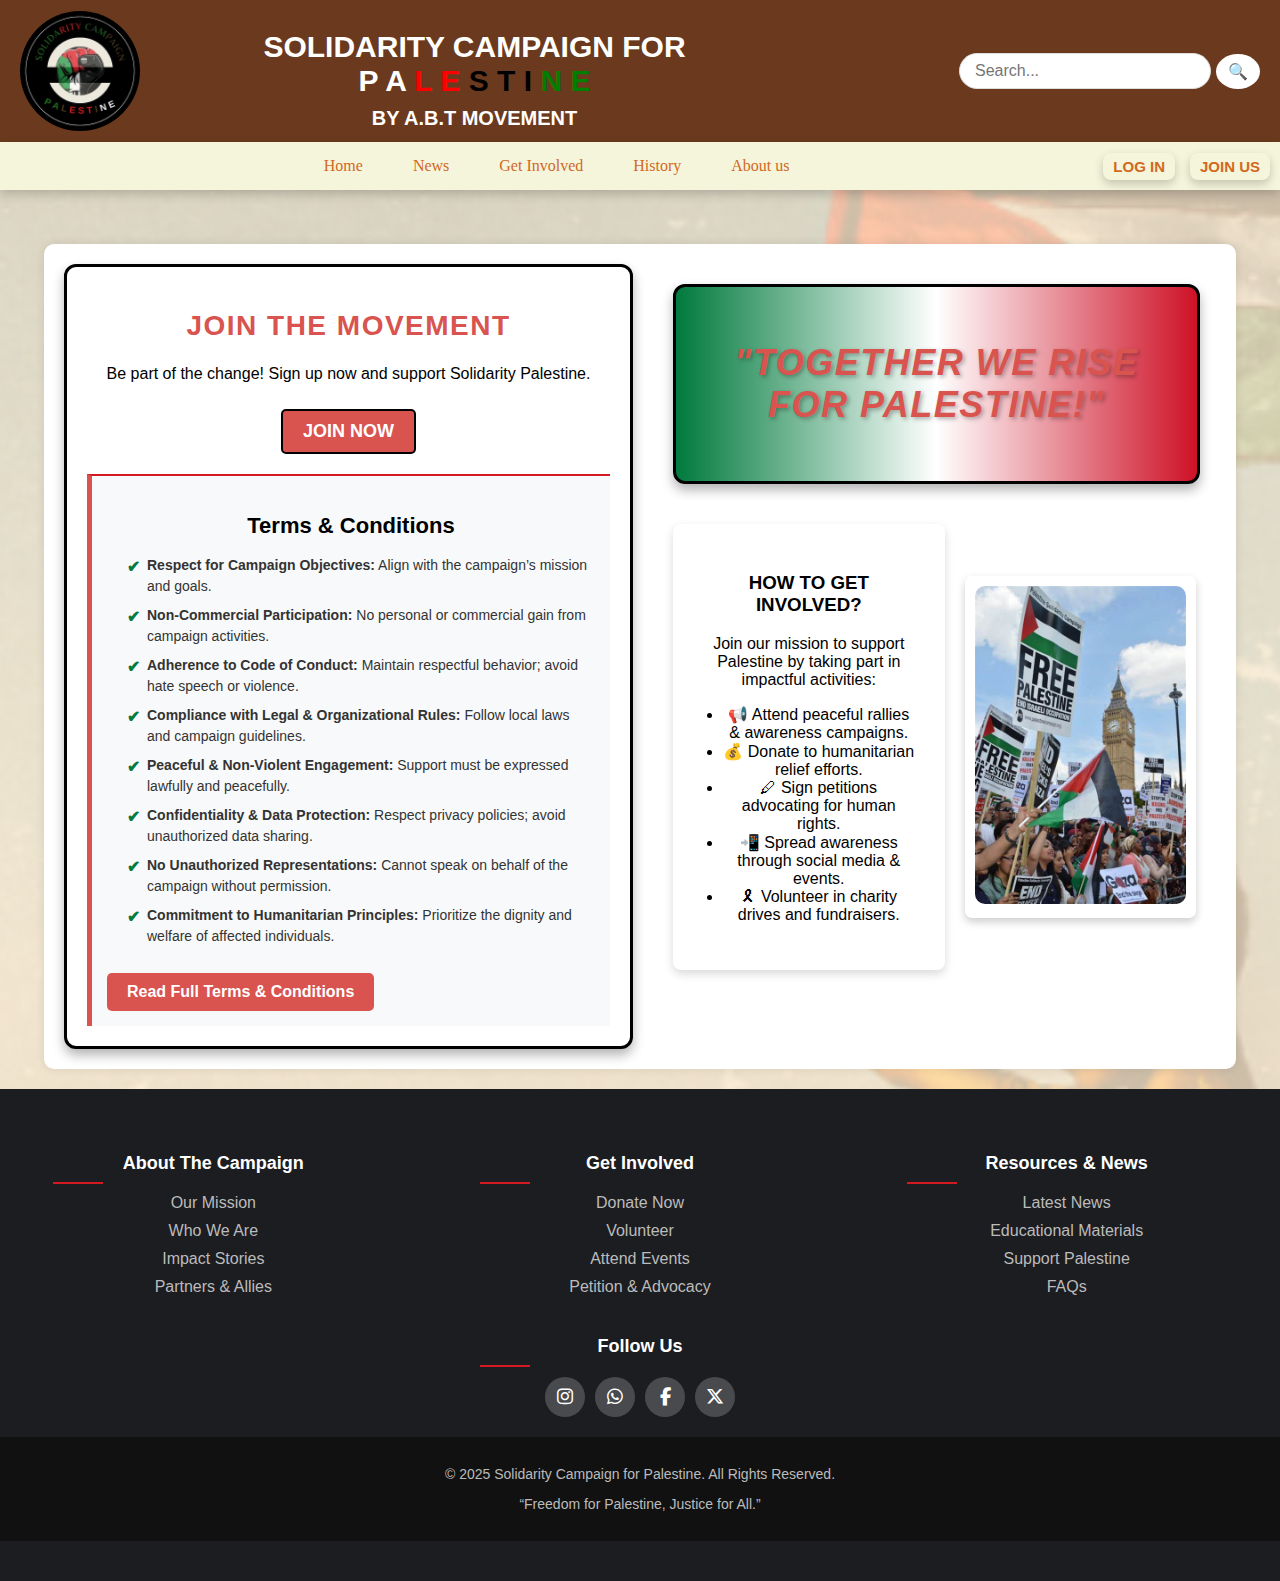
==== Get involved.html @ efb895b1 "Add files via upload" ====
<!DOCTYPE html>
<html lang="en">
<head>
    <meta charset="UTF-8">
    <meta name="viewport" content="width=device-width, initial-scale=1.0">
    <title>Get Involved - Solidarity Campaign for Palestine</title>
    <link rel="stylesheet" href="https://cdnjs.cloudflare.com/ajax/libs/font-awesome/6.4.2/css/all.min.css">
    <style>
        body {
            display: flex;
            flex-direction: column;
            min-height: 100vh;
            margin: 0;
            background-image: url("backgroundpic.png");
            background-size: cover;
            background-position: center;
            font-family: Arial, sans-serif;
            text-align: center;
        }
        /* Header Section */
        .header-container {
            display: flex;
            align-items: center;
            justify-content: space-between; /* Ensures items are spread out */
            background: #6B3A1E;
            padding: 10px 20px;
        }

        .header-left {
            display: flex;
            align-items: center;
        }

        .header-img {
            height: 80px;
            margin-right: 15px;
            border-radius: 50%;
        }

        .solidarity-text {
            font-size: 30px;
            font-weight: bold;
            color: white;
            text-transform: uppercase;
        }

        /* Styled Text for "Palestine" */
        .palestine {
            display: inline-block;
        }

        .black { color: black; }
        .red { color: red; }
        .white { color: white; }
        .green { color: green; }

        /* Search Container - Positioned to the Right */
        .search-container {
            display: flex;
            align-items: center;
            margin-left: 170px; /* Pushes it to the right */
        }

        .search-box {
            padding: 8px 15px;
            border-radius: 20px;
            border: 1px solid #ddd;
            font-size: 16px;
            width: 220px;
        }

        .search-btn {
            background: white;
            border: none;
            cursor: pointer;
            padding: 8px 12px;
            margin-left: 5px;
            border-radius: 50%;
            font-size: 16px;
        }

        .search-btn:hover {
            background: #ddd;
        }

        /* Responsive Design */
        @media (max-width: 768px) {
            .header-container {
                flex-direction: column;
                align-items: center;
            }

            .search-container {
                margin-top: 10px;
            }
        }

        .header-img {
            height: 120px;
            margin-right: 20px;
            border-radius: 70px;
            background-image: none;
        }
        
        .solidarity-text {
            font-size: 30px;
            font-weight: bold;
            margin-top: 20px;
        }

        /* Styled Text for "Solidarity Campaign for Palestine" */
        .palestine {
            display: inline-block;
            letter-spacing: 0;
        }

        .black { color: black; }
        .red { color: red; }
        .white { color: white; }
        .green { color: green; }
        .BY { color:white; 
            font-size:20px ;
            font-family: 'Lucida Sans', 'Lucida Sans Regular', 'Lucida Grande', 'Lucida Sans Unicode', Geneva, Verdana, sans-serif;} 

            .button-header a {
            display: inline-block;
            background: beige; /* Palestinian Red */
            color: chocolate;
            font-family: Verdana, Geneva, Tahoma, sans-serif;
            padding: 5px 10px;
            text-decoration: none;
            font-size: 15px;
            font-weight: bold;
            border-radius: 8px;
            transition: 0.3s ease;
            margin-top: 15px;
            box-shadow: 0px 4px 10px rgba(0.3, 0, 0, 0.2); /* Added shadow effect */
        }
        nav {
    display: flex;
    justify-content: space-between;
    align-items: center;
    background: beige;
    padding: 10px;
    box-shadow: 0px 4px 10px rgba(0, 0, 0, 0.2);
}

.nav-center {
    display: flex;
    justify-content: center;
    flex-grow: 1;
}

.nav-center a {
    font-family: serif;
    text-decoration: none;
    color: chocolate;
    margin: 0 15px;
    padding: 5px 10px;
}

.nav-right {
    display: flex;
    gap: 15px;
}

.nav-right .button {
    background: beige;
    color: chocolate;
    font-family: Verdana, Geneva, Tahoma, sans-serif;
    padding: 5px 10px;
    text-decoration: none;
    font-size: 15px;
    font-weight: bold;
    border-radius: 8px;
    transition: 0.3s ease;
    box-shadow: 0px 4px 10px rgba(0.3, 0, 0, 0.2);
}

.nav-right .button:hover {
    background: #555;
    color: white;
    border-radius: 5px;
}

nav a:hover {
    background: #555;
    color: white;
    border-radius: 5px;
}



/* Main Content Layout */
.main-content {
    display: flex;
    flex-direction: row;
    justify-content: space-between;
    align-items: flex-start;
    padding: 40px 20px;
    gap: 20px;
    width: 90%;
    margin-bottom: 20px;
}

/* LEFT SIDE - JOIN AREA */
.left-box {
    width: 40%;
    background: white;
    padding: 40px;
    text-align: center;
    border-radius: 12px;
    box-shadow: 0 6px 12px rgba(0, 0, 0, 0.3);
    border: 3px solid black;
}

.left-box h2 {
    color: #d41920; /* Palestinian Red */
    font-size: 28px;
    font-weight: bold;
    text-transform: uppercase;
    letter-spacing: 1.5px;
}

/* Join Now Button */
.join-btn {
    display: inline-block;
    background: #d41920; /* Palestinian Red */
    color: white;
    padding: 12px 24px;
    text-decoration: none;
    font-size: 18px;
    font-weight: bold;
    border-radius: 8px;
    transition: 0.3s ease;
    margin-top: 15px;
    border: 2px solid black;
}

.join-btn:hover {
    background: #a31215; /* Darker red */
    transform: scale(1.05);
}

/* Terms & Conditions Section */
.terms-section {
    margin-top: 20px;
    padding-top: 15px;
    border-top: 2px solid #d41920;
    text-align: left;
}

/* Terms Title */
.terms-section h3 {
    color: black;
    font-size: 22px;
    font-weight: bold;
    margin-bottom: 10px;
    text-align: center;
}

/* Terms List */
.terms-section ul {
    list-style: none;
    padding: 0;
}

.terms-section ul li {
    font-size: 14px;
    color: #333;
    margin-bottom: 8px;
    padding-left: 20px;
    position: relative;
    line-height: 1.5;
}

.terms-section ul li::before {
    content: "✔"; /* Checkmark Icon */
    color: #007a3d; /* Palestinian Green */
    font-size: 16px;
    font-weight: bold;
    position: absolute;
    left: 0;
}

/* Terms Link */
.terms-link {
    display: inline-block;
    color: #007a3d; /* Palestinian Green */
    text-decoration: none;
    font-weight: bold;
    margin-top: 10px;
    transition: 0.3s ease;
    text-align: center;
    display: block;
}

.terms-link:hover {
    text-decoration: underline;
}


/* RIGHT SIDE CONTAINER */
.right-container {
    width: 60%;
    display: flex;
    flex-direction: column;
    gap: 20px;
    align-items: flex-start;
}

/* Slogan (Top Right) */
.slogan-box {
    width: 90%;
    text-align: center;
    background: linear-gradient(90deg, #007a3d, white, #ce1126);
    padding: 25px;
    font-size: 26px;
    font-weight: bold;
    border-radius: 12px;
    box-shadow: 0 6px 12px rgba(0, 0, 0, 0.3);
    border: 3px solid black;
}

.slogan-box h2 {
    color: black;
    text-transform: uppercase;
    letter-spacing: 1.5px;
    text-shadow: 2px 2px 4px rgba(0, 0, 0, 0.3);
    font-family: 'Poppins', sans-serif; /* Or any strong, bold font */
}

/* DETAILS & IMAGE CONTAINER */
.details-image-container {
    display: flex;
    justify-content: space-between;
    align-items: center;
    gap: 10px;
}

/* Details Box (Right Below Slogan) */
.details-box {
    width: 55%;
    background: white;
    padding: 30px;
    text-align:center;
    border-radius: 8px;
    box-shadow:0 4px 10px rgba(0, 0, 0, 0.15);
}

/* Image Box (Beside Details) */
.image-box {
    width: 45%;
    background: white;
    padding: 10px;
    text-align: center;
    border-radius: 7px;
    box-shadow: 0 4px 8px rgba(0, 0, 0, 0.2);
}

.image-box img {
    max-width: 100%;
    border-radius: 8px;
}

.main-content {
            display: flex;
            flex-wrap: wrap;
            max-width: 1200px;
            margin: auto;
            padding: 20px;
            background: white;
            box-shadow: 0 0 10px rgba(0, 0, 0, 0.1);
            border-radius: 10px;
        }
        .left-box, .right-container {
            flex: 1;
            padding: 20px;
        }
        .left-box h2, .slogan-box h2 {
            color: #d9534f;
        }
        .join-btn, .terms-link {
            display: inline-block;
            padding: 10px 20px;
            background: #d9534f;
            color: white;
            text-decoration: none;
            border-radius: 5px;
            margin-top: 10px;
        }
        .join-btn:hover, .terms-link:hover {
            background: #c9302c;
        }
        .terms-section {
            margin-top: 20px;
            padding: 15px;
            background: #f8f9fa;
            border-left: 5px solid #d9534f;
        }
        .terms-section ul {
            padding-left: 20px;
        }
        .terms-section li {
            margin-bottom: 10px;
        }
        .slogan-box {
            text-align: center;
            font-size: 1.5em;
            font-weight: bold;
            margin-bottom: 20px;
        }
        .details-image-container {
            display: flex;
            flex-wrap: wrap;
            align-items: center;
            gap: 20px;
        }
        .details-box {
            flex: 1;
        }
        .details-box ul {
            padding-left: 20px;
        }
        .image-box {
            flex: 1;
            text-align: center;
        }
        .image-box img {
            max-width: 100%;
            height: auto;
            border-radius: 10px;
        }
        @media (max-width: 768px) {
            .main-content {
                flex-direction: column;
            }
        }

        .footer {
            background: #1b1d21;
            color: white;
            padding: 40px 0;
            text-align: center;
            margin-top: 20px;
        }

        .footer-container {
            display: flex;
            justify-content: space-around;
            flex-wrap: wrap;
            padding-bottom: 20px;
        }

        .footer-col {
            width: 25%;
            padding: 0 15px;
        }

        .footer-col h4 {
            font-size: 18px;
            text-transform: capitalize;
            margin-bottom: 20px;
            position: relative;
        }

        .footer-col h4::before {
            content: '';
            position: absolute;
            left: 0;
            bottom: -10px;
            width: 50px;
            height: 2px;
            background: #d41920;
        }

        .footer-col ul {
            list-style: none;
            padding: 0;
        }

        .footer-col ul li {
            margin-bottom: 10px;
        }

        .footer-col ul li a {
            color: #bbbbbb;
            text-decoration: none;
            font-size: 16px;
            display: block;
            transition: 0.3s ease;
        }

        .footer-col ul li a:hover {
            color: white;
            padding-left: 8px;
        }

        /* Social Icons */
        .social-links {
            display: flex;
            gap: 10px;
            justify-content: center;
            margin-top: 20px;
        }

        .social-links a {
            display: inline-block;
            width: 40px;
            height: 40px;
            background: rgba(255, 255, 255, 0.2);
            line-height: 40px;
            border-radius: 50%;
            text-align: center;
            color: white;
            font-size: 18px;
            transition: 0.5s ease;
        }

        .social-links a:hover {
            background: white;
            color: #d41920;
        }

        /* Footer Bottom */
        .footer-bottom {
            text-align: center;
            font-size: 14px;
            padding: 15px 0;
            background: #111;
            color: #bbbbbb;
        }
    </style>
</head>


<body>
  <!-- Header -->
  <header class="header-container">
    <img src="logoo.jpg" class="header-img">
    <div class="solidarity-text">
        <span class="white">SOLIDARITY CAMPAIGN FOR </span>
        <span class="palestine">
            <span class="white">P</span>
            <span class="white">A</span>
            <span class="red">L</span>
            <span class="red">E</span>
            <span class="black">S</span>
            <span class="black">T</span>
            <span class="black">I</span>
            <span class="green">N</span>
            <span class="green">E</span>
        </span>
        <br>
        <span class="BY">by A.B.T MOVEMENT </span>
    </div>
     <div class="search-container">
        <input type="text" class="search-box" placeholder="Search...">
        <button class="search-btn">🔍</button>
    </div>
</header>


<nav>
    <div class="nav-center">
        <a href="homepage.html">Home</a>
        <a href="news.html">News</a>
        <a href="Get involved.html">Get Involved</a>
        <a href="History Page.html">History</a>
        <a href="about.html">About us</a>
    </div>
    <div class="nav-right">
        <a href="Log In.html" class="button">LOG IN</a>
        <a href="Join Us.html" class="button">JOIN US</a>
    </div>
</nav>

    <br><br><br>
    <div class="main-content">
        <!-- LEFT SIDE - JOIN AREA -->
        <div class="left-box">
            <h2>JOIN THE MOVEMENT</h2>
            <p>Be part of the change! Sign up now and support Solidarity Palestine.</p>
            <a href="Join Us.html" target="_blank" class="join-btn">JOIN NOW</a>
    
            <div class="terms-section">
                <h3>Terms & Conditions</h3>
                <ul>
                    <li><strong>Respect for Campaign Objectives:</strong> Align with the campaign’s mission and goals.</li>
                    <li><strong>Non-Commercial Participation:</strong> No personal or commercial gain from campaign activities.</li>
                    <li><strong>Adherence to Code of Conduct:</strong> Maintain respectful behavior; avoid hate speech or violence.</li>
                    <li><strong>Compliance with Legal & Organizational Rules:</strong> Follow local laws and campaign guidelines.</li>
                    <li><strong>Peaceful & Non-Violent Engagement:</strong> Support must be expressed lawfully and peacefully.</li>
                    <li><strong>Confidentiality & Data Protection:</strong> Respect privacy policies; avoid unauthorized data sharing.</li>
                    <li><strong>No Unauthorized Representations:</strong> Cannot speak on behalf of the campaign without permission.</li>
                    <li><strong>Commitment to Humanitarian Principles:</strong> Prioritize the dignity and welfare of affected individuals.</li>
                </ul>
                <a href="https://example.com/terms" target="_blank" class="terms-link">Read Full Terms & Conditions</a>
            </div>
        </div>
    
        <!-- RIGHT SIDE CONTENT -->
        <div class="right-container">
            <!-- SLOGAN BOX -->
            <div class="slogan-box">
                <h2><i>"Together We Rise for Palestine!"</i></h2>
            </div>
    
            <!-- DETAILS & IMAGE ROW -->
            <div class="details-image-container">
                <div class="details-box">
                    <h3>HOW TO GET INVOLVED?</h3>
                    <p>Join our mission to support Palestine by taking part in impactful activities:</p>
                    <ul>
                        <li>📢 Attend peaceful rallies & awareness campaigns.</li>
                        <li>💰 Donate to humanitarian relief efforts.</li>
                        <li>🖊 Sign petitions advocating for human rights.</li>
                        <li>📲 Spread awareness through social media & events.</li>
                        <li>🎗 Volunteer in charity drives and fundraisers.</li>
                    </ul>
                </div>
                
                <!-- IMAGE BOX -->
                <div class="image-box">
                    <img src="bgimg.jpg" alt="Campaign Image">
                </div>
            </div>
        </div>
    </div>
    
    



    <footer class="footer">
        <div class="footer-container">
            <div class="footer-col">
                <h4>About the Campaign</h4>
                <ul>
                    <li><a href="#">Our Mission</a></li>
                    <li><a href="#">Who We Are</a></li>
                    <li><a href="#">Impact Stories</a></li>
                    <li><a href="#">Partners & Allies</a></li>
                </ul>
            </div>
            <div class="footer-col">
                <h4>Get Involved</h4>
                <ul>
                    <li><a href="#">Donate Now</a></li>
                    <li><a href="#">Volunteer</a></li>
                    <li><a href="#">Attend Events</a></li>
                    <li><a href="#">Petition & Advocacy</a></li>
                </ul>
            </div>
            <div class="footer-col">
                <h4>Resources & News</h4>
                <ul>
                    <li><a href="#">Latest News</a></li>
                    <li><a href="#">Educational Materials</a></li>
                    <li><a href="#">Support Palestine</a></li>
                    <li><a href="#">FAQs</a></li>
                </ul>
            </div>
            <div class="footer-col">
                <h4>Follow Us</h4>
                <div class="social-links">
                    <a href="#"><i class="fa-brands fa-instagram"></i></a>
                    <a href="#"><i class="fa-brands fa-whatsapp"></i></a>
                    <a href="#"><i class="fa-brands fa-facebook-f"></i></i></a>
                    <a href="#"><i class="fa-brands fa-x-twitter"></i></i></a>
                </div>
            </div>
        </div>
        <div class="footer-bottom">
            <p>&copy; 2025 Solidarity Campaign for Palestine. All Rights Reserved.</p>
            <p>“Freedom for Palestine, Justice for All.”</p>
        </div>
    </footer>

</body>
</html>
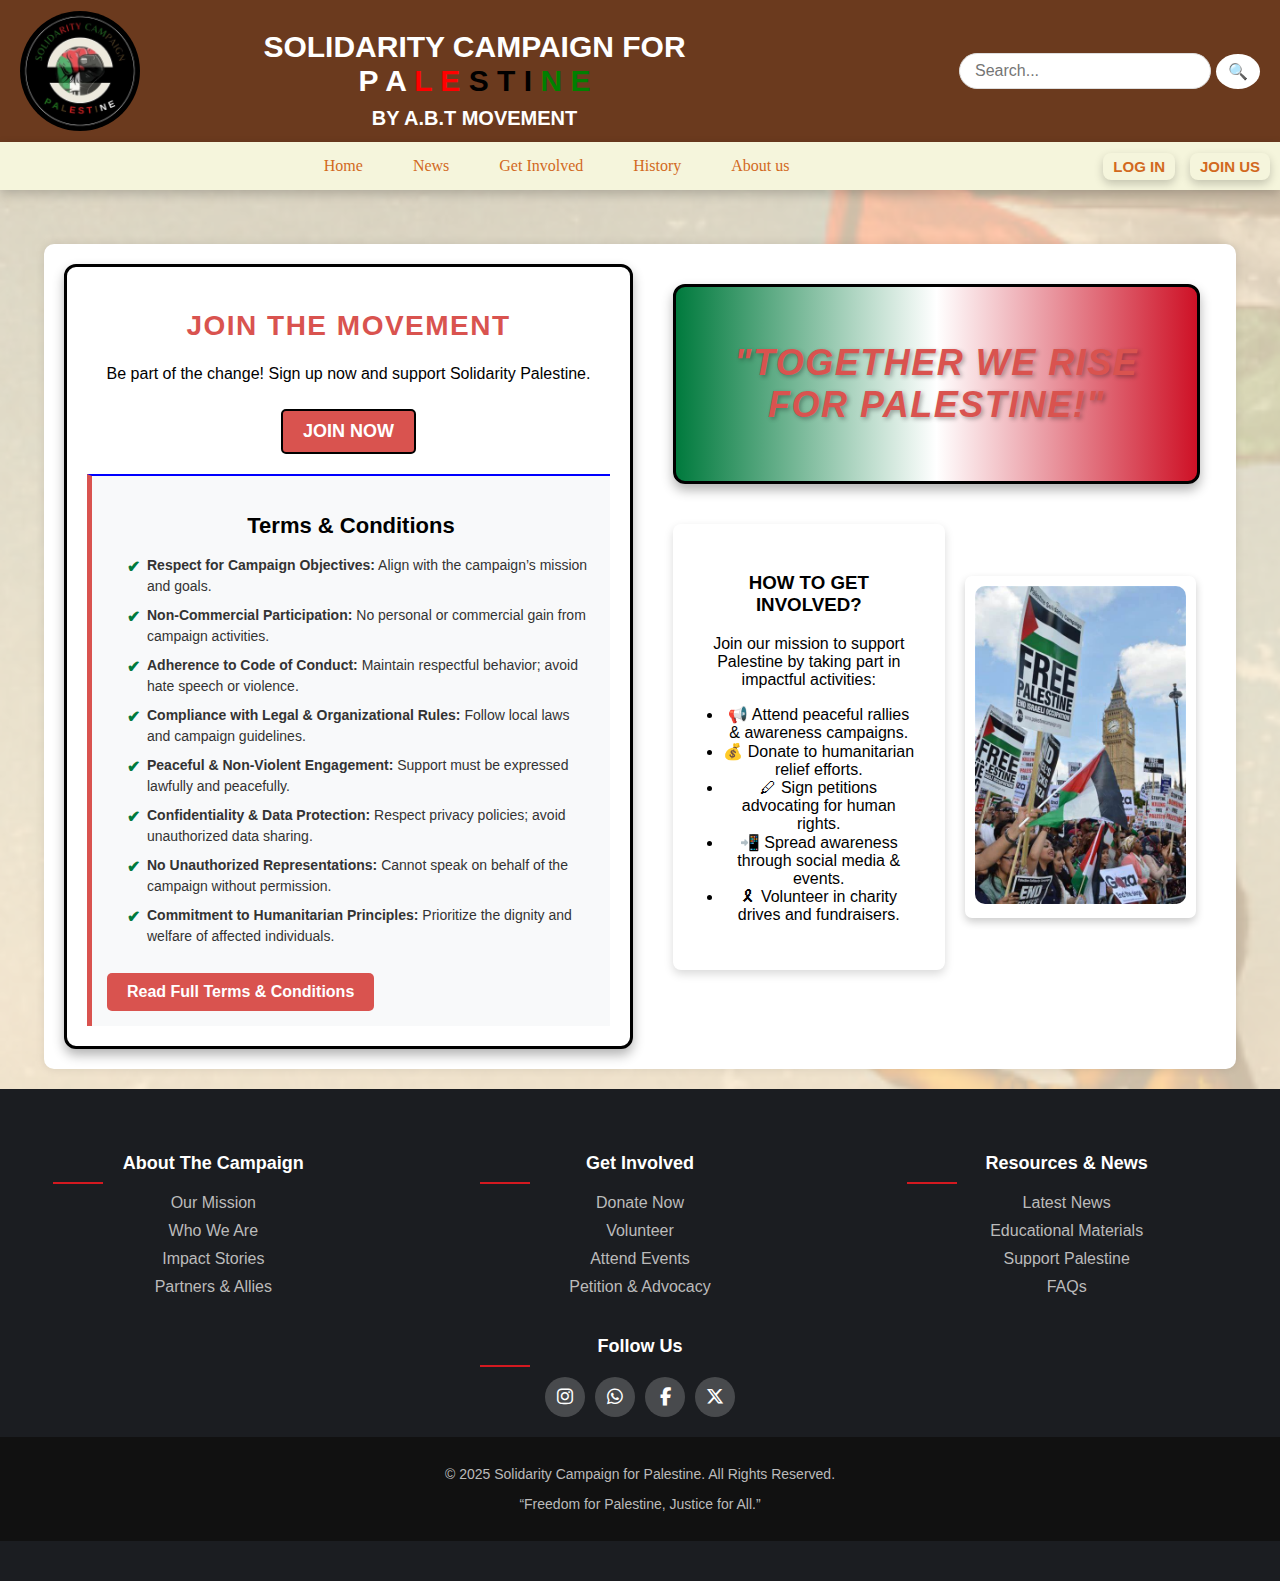
==== commit 72d479e6: "Update Get involved.html" ====
--- a/Get involved.html
+++ b/Get involved.html
@@ -246,7 +246,7 @@
 .terms-section {
     margin-top: 20px;
     padding-top: 15px;
-    border-top: 2px solid #d41920;
+    border-top: 2px solid blue;
     text-align: left;
 }
 
@@ -678,4 +678,4 @@
     </footer>
 
 </body>
-</html>+</html>
